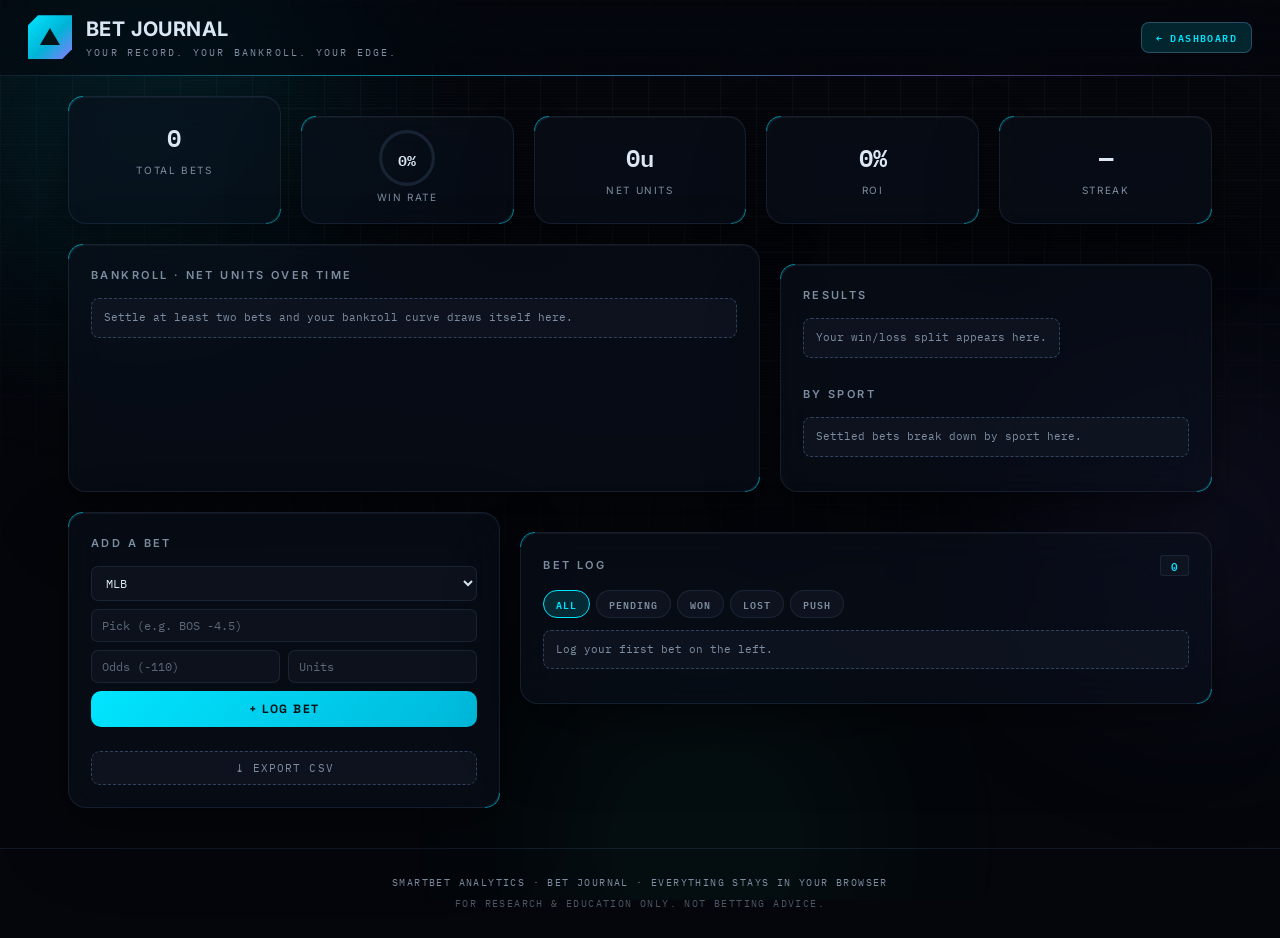
==== tracker.html @ bb128e80 "Bet Journal page: bankroll curve, results donut, per-sport bars, filters, CSV export" ====
<!DOCTYPE html>
<html lang="en">
<head>
  <meta charset="UTF-8" />
  <meta name="viewport" content="width=device-width, initial-scale=1.0" />
  <title>Bet Journal · SmartBet Analytics</title>
  <link rel="preconnect" href="https://fonts.googleapis.com" />
  <link rel="preconnect" href="https://fonts.gstatic.com" crossorigin />
  <link href="https://fonts.googleapis.com/css2?family=Space+Grotesk:wght@400;500;600;700&family=IBM+Plex+Mono:wght@500;600&family=Inter:wght@400;500;600;700&display=swap" rel="stylesheet" />
  <link rel="stylesheet" href="css/style.css?v=35" />
</head>
<body>
  <!-- ===== Ambient background FX ===== -->
  <div class="bg-fx" aria-hidden="true">
    <div class="orb orb-1"></div>
    <div class="orb orb-2"></div>
    <div class="orb orb-3"></div>
    <div class="grid-overlay"></div>
  </div>

  <!-- ===== Header ===== -->
  <header class="app-header">
    <div class="brand">
      <span class="brand-mark">▲</span>
      <div>
        <h1>Bet Journal</h1>
        <p class="tagline">Your record. Your bankroll. Your edge.</p>
      </div>
    </div>
    <a href="index.html" class="nav-link">← Dashboard</a>
  </header>

  <main class="tracker-layout">
    <!-- ===== Hero stats ===== -->
    <section class="hero-grid" id="heroGrid">
      <div class="panel stat-big"><span class="sb-val" id="hBets">0</span><span class="sb-label">Total Bets</span></div>
      <div class="panel stat-big stat-ring-big">
        <svg class="ring-big" viewBox="0 0 80 80" aria-hidden="true">
          <circle class="ring-bg" cx="40" cy="40" r="34"></circle>
          <circle class="ring-fg" id="heroRing" cx="40" cy="40" r="34"></circle>
        </svg>
        <span class="sb-val" id="hWin">0%</span><span class="sb-label">Win Rate</span>
      </div>
      <div class="panel stat-big"><span class="sb-val" id="hNet">0u</span><span class="sb-label">Net Units</span></div>
      <div class="panel stat-big"><span class="sb-val" id="hRoi">0%</span><span class="sb-label">ROI</span></div>
      <div class="panel stat-big"><span class="sb-val" id="hStreak">—</span><span class="sb-label">Streak</span></div>
    </section>

    <!-- ===== Charts row ===== -->
    <section class="charts-grid">
      <div class="panel">
        <div class="panel-head"><h2>Bankroll · Net Units Over Time</h2></div>
        <div id="bankrollChart"></div>
      </div>
      <div class="panel">
        <div class="panel-head"><h2>Results</h2></div>
        <div id="donutChart" class="donut-wrap"></div>
        <div class="panel-head" style="margin-top:16px"><h2>By Sport</h2></div>
        <div id="sportBars"></div>
      </div>
    </section>

    <!-- ===== Add + log ===== -->
    <section class="log-grid">
      <div class="panel">
        <div class="panel-head"><h2>Add a Bet</h2></div>
        <form id="betForm" class="bet-form" autocomplete="off">
          <select id="betSport" class="bet-select">
            <option>NBA</option><option>NFL</option><option selected>MLB</option>
            <option>NHL</option><option>EPL</option><option>Other</option>
          </select>
          <input id="betPick" type="text" placeholder="Pick (e.g. BOS -4.5)" required maxlength="40" />
          <div class="bet-form-row">
            <input id="betOdds" type="number" placeholder="Odds (-110)" required step="1" />
            <input id="betUnits" type="number" placeholder="Units" required min="0.1" step="0.1" />
          </div>
          <button type="submit" class="btn-add">+ Log Bet</button>
        </form>
        <button id="csvBtn" class="csv-btn" title="Download your bets as a spreadsheet">⤓ Export CSV</button>
      </div>

      <div class="panel">
        <div class="panel-head">
          <h2>Bet Log</h2>
          <span class="pill" id="logCount">0</span>
        </div>
        <div class="filters" id="statusFilters">
          <button class="chip on" data-status="all">All</button>
          <button class="chip" data-status="pending">Pending</button>
          <button class="chip" data-status="win">Won</button>
          <button class="chip" data-status="loss">Lost</button>
          <button class="chip" data-status="push">Push</button>
        </div>
        <div class="bets-list bets-list-full" id="betsList"></div>
      </div>
    </section>
  </main>

  <!-- Toast notifications -->
  <div class="toasts" id="toasts" aria-live="polite"></div>

  <footer class="app-footer">
    <p>SmartBet Analytics · Bet Journal · Everything stays in your browser</p>
    <p class="disclaimer">For research &amp; education only. Not betting advice.</p>
  </footer>

  <script src="js/tracker.js?v=35"></script>
  <script src="js/mybets.js?v=35"></script>
</body>
</html>
---- css/style.css ----
/* ============================================================
   SmartBet Analytics — v4 "HUD" design language
   Sci-fi telemetry aesthetic: deep-space palette, cyan accent,
   mono numerals, hairline borders, chamfered controls.
   ============================================================ */

:root {
  /* palette */
  --bg: #04060b;
  --bg-panel: rgba(12, 17, 27, 0.58);
  --bg-elevated: rgba(18, 25, 38, 0.62);
  --bg-solid: #0c111b;
  --border: rgba(120, 160, 220, 0.13);
  --border-bright: rgba(120, 170, 230, 0.32);
  --text: #dbe7f4;
  --text-dim: #7d8da1;
  --accent: #00e5ff;                       /* cyan core */
  --accent-soft: rgba(0, 229, 255, 0.14);
  --accent-glow: rgba(0, 229, 255, 0.30);
  --violet: #8b7bff;
  --green: #2ee6a8;
  --warn: #ffc857;
  --danger: #ff5d5d;

  /* type */
  --font-ui: "Space Grotesk", -apple-system, "Segoe UI", Roboto, sans-serif;
  --font-body: "Inter", -apple-system, "Segoe UI", Roboto, sans-serif;
  --font-mono: "IBM Plex Mono", "Cascadia Mono", Consolas, monospace;

  /* shape */
  --radius: 18px;
  --gap: 20px;
  --glass-blur: blur(20px) saturate(150%);
  --chamfer: polygon(10px 0, 100% 0, 100% calc(100% - 10px),
                     calc(100% - 10px) 100%, 0 100%, 0 10px);
}

* { box-sizing: border-box; margin: 0; padding: 0; }

/* The hidden attribute must always win, even over display rules below */
[hidden] { display: none !important; }

body {
  font-family: var(--font-body);
  background: var(--bg);
  color: var(--text);
  line-height: 1.55;
  min-height: 100vh;
  overflow-x: hidden;
  -webkit-font-smoothing: antialiased;
}

/* micro-label utility look, reused via selectors below */
/* ===== Ambient background FX ===== */
.bg-fx { position: fixed; inset: 0; z-index: -1; overflow: hidden; }
.orb {
  position: absolute;
  border-radius: 50%;
  filter: blur(100px);
  opacity: .38;
  animation: drift 30s ease-in-out infinite alternate;
}
.orb-1 {
  width: 560px; height: 560px; top: -180px; left: -140px;
  background: radial-gradient(circle, rgba(0,229,255,.42), transparent 70%);
}
.orb-2 {
  width: 480px; height: 480px; top: 32%; right: -160px;
  background: radial-gradient(circle, rgba(139,123,255,.34), transparent 70%);
  animation-delay: -10s;
}
.orb-3 {
  width: 440px; height: 440px; bottom: -160px; left: 38%;
  background: radial-gradient(circle, rgba(46,230,168,.25), transparent 70%);
  animation-delay: -20s;
}
@keyframes drift {
  0%   { transform: translate(0, 0) scale(1); }
  50%  { transform: translate(70px, -50px) scale(1.1); }
  100% { transform: translate(-60px, 60px) scale(.94); }
}
.grid-overlay {
  position: absolute; inset: 0;
  background-image:
    linear-gradient(rgba(120,160,220,.05) 1px, transparent 1px),
    linear-gradient(90deg, rgba(120,160,220,.05) 1px, transparent 1px),
    repeating-linear-gradient(0deg, rgba(255,255,255,.014) 0 1px, transparent 1px 3px);
  background-size: 36px 36px, 36px 36px, 100% 3px;
  mask-image: radial-gradient(ellipse 95% 75% at 50% 0%, black 35%, transparent 100%);
}

/* ===== Header ===== */
.app-header {
  display: flex;
  align-items: center;
  justify-content: space-between;
  padding: 14px 28px;
  border-bottom: 1px solid var(--border);
  background: rgba(4, 6, 11, 0.55);
  backdrop-filter: var(--glass-blur);
  -webkit-backdrop-filter: var(--glass-blur);
  position: sticky; top: 0; z-index: 50;
}
.app-header::after {           /* hairline energy strip under header */
  content: "";
  position: absolute; left: 0; right: 0; bottom: -1px; height: 1px;
  background: linear-gradient(90deg, transparent, var(--accent) 30%, var(--violet) 70%, transparent);
  opacity: .5;
}
.brand { display: flex; align-items: center; gap: 14px; }
.brand-mark {
  font-size: 22px;
  color: #021418;
  background: linear-gradient(135deg, var(--accent), #00b3d6 55%, var(--violet));
  width: 44px; height: 44px;
  display: grid; place-items: center;
  clip-path: var(--chamfer);
  box-shadow: 0 0 24px var(--accent-glow);
  animation: markPulse 5s ease-in-out infinite;
}
@keyframes markPulse {
  0%, 100% { box-shadow: 0 0 16px var(--accent-glow); }
  50%      { box-shadow: 0 0 34px var(--accent-glow); }
}
.app-header h1 {
  font-size: 20px; font-weight: 700; letter-spacing: .02em;
  background: linear-gradient(90deg, var(--text) 30%, var(--accent) 65%, var(--violet));
  background-size: 200% 100%;
  -webkit-background-clip: text; background-clip: text;
  -webkit-text-fill-color: transparent; color: transparent;
  animation: sheen 8s linear infinite;
  text-transform: uppercase;
}
@keyframes sheen {
  0% { background-position: 200% 0; }
  100% { background-position: -200% 0; }
}
.tagline {
  font-family: var(--font-mono);
  font-size: 10px; color: var(--text-dim);
  text-transform: uppercase; letter-spacing: .22em;
}
.header-note {
  font-family: var(--font-mono);
  font-size: 10px; font-weight: 600;
  text-transform: uppercase; letter-spacing: .14em;
  color: var(--accent);
  border: 1px solid var(--border-bright);
  padding: 6px 14px;
  background: var(--accent-soft);
  clip-path: var(--chamfer);
  display: inline-flex; align-items: center; gap: 8px;
}
.header-note::before {
  content: "";
  width: 6px; height: 6px; border-radius: 50%;
  background: var(--accent);
  box-shadow: 0 0 8px var(--accent);
  animation: livePulse 2s ease-in-out infinite;
}

/* ===== Sport nav ===== */
.sport-nav {
  display: flex;
  gap: 10px;
  padding: 14px 28px;
  overflow-x: auto;
  border-bottom: 1px solid var(--border);
  position: sticky;
  top: 73px;               /* floats just under the sticky header */
  z-index: 45;
  background: rgba(4, 6, 11, 0.55);
  backdrop-filter: var(--glass-blur);
  -webkit-backdrop-filter: var(--glass-blur);
}
.sport-btn {
  font-family: var(--font-ui);
  background: var(--bg-panel);
  color: var(--text-dim);
  border: 1px solid var(--border);
  padding: 8px 22px;
  clip-path: var(--chamfer);
  font-size: 13px;
  font-weight: 600;
  letter-spacing: .12em;
  text-transform: uppercase;
  cursor: pointer;
  white-space: nowrap;
  backdrop-filter: var(--glass-blur);
  transition: color .2s, background .2s, transform .15s;
}
.sport-btn:hover { color: var(--text); transform: translateY(-1px); }
.sport-btn.active {
  background: linear-gradient(135deg, var(--accent), #00b3d6);
  color: #021418;
  border-color: transparent;
  text-shadow: none;
  transform: translateY(-1px);
}

/* ===== Layout grid ===== */
.layout {
  display: grid;
  grid-template-columns: 320px 1fr 300px;
  gap: var(--gap);
  padding: var(--gap) 28px;
  align-items: start;
}
.panel {
  position: relative;
  background: var(--bg-panel);
  border: 1px solid var(--border);
  border-radius: var(--radius);
  padding: 22px;
  backdrop-filter: var(--glass-blur);
  -webkit-backdrop-filter: var(--glass-blur);
  box-shadow:
    0 1px 0 rgba(255,255,255,.04) inset,
    0 10px 30px rgba(0,0,0,.30),
    0 30px 80px rgba(0,0,0,.22);
  transition: box-shadow .3s ease, border-color .3s ease;
}
.panel:hover {
  border-color: var(--border-bright);
  box-shadow:
    0 1px 0 rgba(255,255,255,.05) inset,
    0 14px 40px rgba(0,0,0,.36),
    0 40px 100px rgba(0,0,0,.26);
}
/* corner brackets */
.panel::before, .panel::after {
  content: "";
  position: absolute;
  width: 14px; height: 14px;
  pointer-events: none;
  opacity: .55;
}
.panel::before {
  top: -1px; left: -1px;
  border-top: 1px solid var(--accent);
  border-left: 1px solid var(--accent);
  border-top-left-radius: var(--radius);
}
.panel::after {
  bottom: -1px; right: -1px;
  border-bottom: 1px solid var(--accent);
  border-right: 1px solid var(--accent);
  border-bottom-right-radius: var(--radius);
}
.panel + .panel { margin-top: var(--gap); }
.panel-head {
  display: flex; align-items: center; justify-content: space-between;
  margin-bottom: 14px;
}
.panel-head h2 {
  font-size: 11px; font-weight: 600;
  text-transform: uppercase; letter-spacing: .22em;
  color: var(--text-dim);
}
.pill {
  font-family: var(--font-mono);
  font-size: 11px; font-weight: 600;
  background: var(--bg-elevated);
  border: 1px solid var(--border);
  padding: 1px 10px; border-radius: 3px;
  color: var(--accent);
}

/* ===== Date bar ===== */
.date-bar {
  display: grid;
  grid-template-columns: auto 1fr auto;
  gap: 8px;
  margin-bottom: 12px;
}
.date-arrow {
  font-family: var(--font-mono);
  background: var(--bg-elevated);
  border: 1px solid var(--border);
  border-radius: 7px;
  color: var(--text-dim);
  font-size: 16px;
  width: 34px;
  cursor: pointer;
  transition: color .15s, border-color .15s, transform .12s;
}
.date-arrow:hover { color: var(--accent); border-color: var(--border-bright); transform: translateY(-1px); }
.date-input {
  width: 100%;
  background: var(--bg-solid);
  border: 1px solid var(--border);
  border-radius: 7px;
  color: var(--text);
  font-family: var(--font-mono);
  font-size: 12px;
  letter-spacing: .06em;
  padding: 7px 10px;
  outline: none;
  text-align: center;
  color-scheme: dark;
  transition: border-color .2s;
}
.date-input:focus { border-color: var(--accent); }

/* ===== Games list ===== */
.games-list {
  display: flex; flex-direction: column; gap: 10px;
  max-height: 66vh;
  overflow-y: auto;
  padding-right: 4px;
}
.game-card {
  position: relative;
  overflow: hidden;
  flex-shrink: 0; /* never let the scrolling flex column squash cards */
  background: var(--bg-elevated);
  /* two-tone wash: away color sweeps from the left, home from the right */
  background-image:
    linear-gradient(115deg, var(--away-t, transparent), transparent 48%),
    linear-gradient(295deg, var(--home-t, transparent), transparent 48%);
  border: 1px solid var(--border);
  border-radius: 8px;
  padding: 12px 14px;
  cursor: pointer;
  transition: border-color .2s, transform .18s, box-shadow .25s;
}
.game-card::before {           /* cursor spotlight (JS sets --mx/--my) */
  content: "";
  position: absolute; inset: 0;
  border-radius: inherit;
  background: radial-gradient(200px circle at var(--mx, 50%) var(--my, 50%),
              rgba(0, 229, 255, 0.10), transparent 65%);
  opacity: 0;
  transition: opacity .25s;
  pointer-events: none;
}
.game-card:hover::before { opacity: 1; }
.game-card::after {            /* shine sweep */
  content: "";
  position: absolute; top: 0; bottom: 0; left: -80%;
  width: 60%;
  background: linear-gradient(105deg, transparent, rgba(255,255,255,.05), transparent);
  transform: skewX(-20deg);
  transition: left .5s ease;
  pointer-events: none;
}
.game-card:hover { border-color: var(--border-bright); transform: translateY(-2px); }
.game-card:hover::after { left: 120%; }
.game-card.active {
  border-color: var(--accent);
  box-shadow: 0 0 0 1px var(--accent) inset, 0 0 22px rgba(0,229,255,.14);
}
.game-card .gc-time {
  font-family: var(--font-mono);
  font-size: 10px; letter-spacing: .08em;
  color: var(--text-dim); margin-bottom: 7px;
  text-transform: uppercase;
}
.game-card .gc-row { display: flex; justify-content: space-between; font-size: 14px; }
.game-card .gc-row + .gc-row { margin-top: 4px; }
.game-card .gc-team { font-weight: 600; }
.game-card .gc-score {
  font-family: var(--font-mono);
  color: var(--accent); font-variant-numeric: tabular-nums;
}
.game-card.live .gc-time {
  color: var(--danger); font-weight: 600;
  display: inline-flex; align-items: center; gap: 6px;
}
.game-card.live .gc-time::before {
  content: "";
  width: 6px; height: 6px; border-radius: 50%;
  background: var(--danger);
  box-shadow: 0 0 8px var(--danger);
  animation: livePulse 1.4s ease-in-out infinite;
}
@keyframes livePulse {
  0%, 100% { opacity: 1; transform: scale(1); }
  50%      { opacity: .35; transform: scale(.72); }
}

/* Staggered entrance */
.anim-in {
  animation: fadeUp .5s cubic-bezier(.2,.7,.3,1) both;
  animation-delay: calc(var(--i, 0) * 90ms);
}
@keyframes fadeUp {
  from { opacity: 0; transform: translateY(14px); }
  to   { opacity: 1; transform: translateY(0); }
}

/* ===== Detail panel ===== */
.detail-panel { min-height: 300px; }
.empty-state {
  display: grid; place-items: center;
  min-height: 260px;
  color: var(--text-dim);
  text-align: center;
  font-family: var(--font-mono);
  font-size: 12px; letter-spacing: .08em;
}
.anim-pop { animation: popIn .38s cubic-bezier(.2,.7,.3,1.15) both; }
@keyframes popIn {
  from { opacity: 0; transform: translateY(10px) scale(.985); }
  to   { opacity: 1; transform: translateY(0) scale(1); }
}
.matchup-head {
  display: grid;
  grid-template-columns: 1fr auto 1fr;
  align-items: center;
  gap: 12px;
  padding: 16px 14px 18px;
  border: 1px solid var(--border);
  border-radius: 10px;
  margin-bottom: 18px;
  /* team-color banner: away tint on the left, home tint on the right */
  background-image: linear-gradient(100deg,
    var(--away-t, transparent) 0%,
    transparent 42%, transparent 58%,
    var(--home-t, transparent) 100%);
}
.team-block { text-align: center; }
.team-block .tb-abbr {
  font-size: 32px; font-weight: 700; letter-spacing: .04em;
  /* gradient built from the team's two colors (JS sets --t1/--t2) */
  background: linear-gradient(160deg, var(--t2, var(--text)), var(--t1, rgba(125,141,161,.75)));
  -webkit-background-clip: text; background-clip: text;
  -webkit-text-fill-color: transparent; color: transparent;
  filter: drop-shadow(0 0 14px var(--t1, transparent));
}
.team-block .tb-name { font-size: 13px; color: var(--tfont, var(--text-dim)); }
.team-block .tb-rec {
  font-family: var(--font-mono);
  font-size: 11px; color: var(--accent); margin-top: 4px;
}
.vs { text-align: center; }
.vs-at {
  font-family: var(--font-mono);
  font-size: 15px; color: var(--text-dim); display: block;
}
.fav-btn {
  background: none; border: none; cursor: pointer;
  font-size: 22px; color: var(--warn); margin-top: 6px;
  transition: transform .15s;
}
.fav-btn:hover { transform: scale(1.2); }
.fav-btn.on { filter: drop-shadow(0 0 8px rgba(255,200,87,.6)); }
.fav-btn.pop { animation: starPop .45s cubic-bezier(.2,.8,.3,1.4); }
@keyframes starPop {
  0% { transform: scale(1); }
  40% { transform: scale(1.6) rotate(-12deg); }
  100% { transform: scale(1); }
}

.detail-section { margin-top: 22px; }
.detail-section h3 {
  display: flex; align-items: center; gap: 12px;
  font-size: 11px; font-weight: 600;
  text-transform: uppercase; letter-spacing: .22em;
  color: var(--text-dim); margin-bottom: 12px;
}
.detail-section h3::after {
  content: "";
  flex: 1; height: 1px;
  background: linear-gradient(90deg, var(--border-bright), transparent);
}
.tag {
  font-family: var(--font-mono);
  font-size: 9px; letter-spacing: .12em;
  background: var(--accent-soft); border: 1px solid var(--border-bright);
  color: var(--accent); padding: 1px 8px; border-radius: 3px;
}

/* Odds grid */
.odds-grid { display: grid; grid-template-columns: repeat(3, 1fr); gap: 10px; }
.odds-cell {
  position: relative; overflow: hidden;
  background: var(--bg-elevated); border: 1px solid var(--border);
  border-radius: 8px; padding: 14px 12px; text-align: center;
  transition: border-color .2s, transform .18s;
}
.odds-cell::before {           /* cursor spotlight */
  content: "";
  position: absolute; inset: 0;
  border-radius: inherit;
  background: radial-gradient(200px circle at var(--mx, 50%) var(--my, 50%),
              rgba(0, 229, 255, 0.10), transparent 65%);
  opacity: 0;
  transition: opacity .25s;
  pointer-events: none;
}
.odds-cell:hover::before { opacity: 1; }
.odds-cell:hover { border-color: var(--border-bright); transform: translateY(-2px); }
.odds-cell .oc-label {
  font-size: 10px; color: var(--text-dim);
  text-transform: uppercase; letter-spacing: .18em;
}
.odds-cell .oc-val {
  font-family: var(--font-mono);
  font-size: 16px; font-weight: 600; font-variant-numeric: tabular-nums;
  margin-top: 6px;
  color: var(--accent);
  text-shadow: 0 0 14px rgba(0,229,255,.35);
}
.odds-cell .oc-sub { font-size: 12px; color: var(--text-dim); }

/* Team info grid */
.teaminfo-grid { display: grid; grid-template-columns: 1fr 1fr; gap: 10px; }
.ti-cell {
  background: var(--bg-elevated); border: 1px solid var(--border);
  border-radius: 8px; padding: 10px 12px;
  transition: border-color .2s;
}
.ti-cell:hover { border-color: var(--border-bright); }
.ti-cell .ti-label {
  font-size: 10px; color: var(--text-dim);
  text-transform: uppercase; letter-spacing: .16em;
}
.ti-cell .ti-vals {
  display: flex; justify-content: space-between; margin-top: 5px;
  font-family: var(--font-mono); font-size: 12px;
}

/* Injuries */
.injury-list { list-style: none; display: flex; flex-direction: column; gap: 6px; }
.injury-list li {
  display: flex; align-items: center; gap: 10px;
  background: var(--bg-elevated); border: 1px solid var(--border);
  border-radius: 8px; padding: 8px 12px; font-size: 13px;
  transition: border-color .2s;
}
.injury-list li:hover { border-color: var(--border-bright); }
.inj-status {
  font-family: var(--font-mono);
  font-size: 9px; font-weight: 600; letter-spacing: .1em;
  text-transform: uppercase;
  padding: 2px 8px; border-radius: 3px;
}
.inj-out { background: rgba(255,93,93,.13); color: var(--danger); }
.inj-qb { background: rgba(255,200,87,.13); color: var(--warn); }
.inj-player { font-weight: 600; }
.inj-team {
  font-family: var(--font-mono);
  color: var(--text-dim); margin-left: auto; font-size: 11px;
}

/* Trends */
.trends-grid { display: grid; grid-template-columns: 1fr 1fr; gap: 10px; }
.trend-cell {
  position: relative; overflow: hidden;
  background: var(--bg-elevated); border: 1px solid var(--border);
  border-radius: 8px; padding: 10px 12px; font-size: 13px;
  transition: border-color .2s, transform .18s;
}
.trend-cell::before {          /* cursor spotlight */
  content: "";
  position: absolute; inset: 0;
  border-radius: inherit;
  background: radial-gradient(200px circle at var(--mx, 50%) var(--my, 50%),
              rgba(139, 123, 255, 0.12), transparent 65%);
  opacity: 0;
  transition: opacity .25s;
  pointer-events: none;
}
.trend-cell:hover::before { opacity: 1; }
.trend-cell:hover { border-color: var(--violet); transform: translateY(-2px); }
.trend-cell .tc-label {
  color: var(--text-dim); font-size: 10px;
  text-transform: uppercase; letter-spacing: .16em;
}
.trend-cell .tc-val { font-weight: 600; margin-top: 4px; font-size: 13px; }

/* AI box — animated gradient border */
.ai-box {
  position: relative;
  background: var(--bg-solid);
  border-radius: 8px;
  padding: 14px 16px;
  font-size: 14px;
  color: var(--text);
}
.ai-box::before {
  content: "";
  position: absolute; inset: -1px;
  z-index: -1;
  border-radius: 9px;
  background: linear-gradient(120deg, var(--accent), var(--violet), var(--green), var(--accent));
  background-size: 300% 300%;
  animation: borderFlow 7s linear infinite;
  opacity: .5;
}
@keyframes borderFlow {
  0% { background-position: 0% 50%; }
  100% { background-position: 300% 50%; }
}
.ai-word {
  opacity: 0;
  display: inline-block;
  animation: wordIn .45s ease both;
  animation-delay: calc(var(--w, 0) * 30ms);
}
@keyframes wordIn {
  from { opacity: 0; transform: translateY(5px); filter: blur(4px); }
  to   { opacity: 1; transform: none; filter: none; }
}

/* ===== Side column ===== */
.placeholder-note {
  font-family: var(--font-mono);
  font-size: 11px; line-height: 1.6; color: var(--text-dim);
  background: var(--bg-elevated); border: 1px dashed var(--border-bright);
  border-radius: 8px; padding: 10px 12px; margin-bottom: 12px;
}
.stat-row { display: grid; grid-template-columns: repeat(3,1fr); gap: 8px; }
.stat {
  text-align: center; background: var(--bg-elevated); border: 1px solid var(--border);
  border-radius: 8px; padding: 12px 4px;
  transition: border-color .2s, transform .18s;
}
.stat:hover { border-color: var(--accent); transform: translateY(-2px); }
.stat-val {
  display: block; font-size: 17px; font-weight: 600;
  font-family: var(--font-mono); color: var(--accent);
}
.stat-label {
  font-size: 9px; color: var(--text-dim);
  text-transform: uppercase; letter-spacing: .16em;
}
.favorites-list { display: flex; flex-direction: column; gap: 8px; }
.fav-item {
  display: flex; align-items: center; justify-content: space-between;
  background: var(--bg-elevated); border: 1px solid var(--border);
  border-radius: 8px; padding: 8px 12px; font-size: 13px;
  animation: fadeUp .35s ease both;
}
.fav-item button {
  background: none; border: none; color: var(--text-dim);
  cursor: pointer; font-size: 16px;
  transition: color .15s, transform .15s;
}
.fav-item button:hover { color: var(--danger); transform: scale(1.2); }

/* ===== AI assistant form ===== */
.ai-form {
  display: grid;
  grid-template-columns: 1fr auto;
  gap: 8px;
  margin-top: 10px;
}
.ai-form input {
  width: 100%;
  background: var(--bg-solid);
  border: 1px solid var(--border);
  border-radius: 7px;
  color: var(--text);
  font-family: var(--font-ui);
  font-size: 13px;
  padding: 9px 12px;
  outline: none;
  transition: border-color .2s;
}
.ai-form input:focus { border-color: var(--blue, var(--accent)); }
.ai-form input::placeholder { color: var(--text-dim); opacity: .7; }

/* ===== Bet tracker ===== */
.bet-form { display: flex; flex-direction: column; gap: 8px; margin-bottom: 12px; }
.bet-form input {
  width: 100%;
  background: var(--bg-solid);
  border: 1px solid var(--border);
  border-radius: 7px;
  color: var(--text);
  font-family: var(--font-mono);
  font-size: 12px;
  padding: 8px 10px;
  outline: none;
  transition: border-color .2s;
}
.bet-form input:focus { border-color: var(--accent); }
.bet-form input::placeholder { color: var(--text-dim); opacity: .7; }
.bet-form-row { display: grid; grid-template-columns: 1fr 1fr; gap: 8px; }
.btn-add {
  position: relative;
  overflow: hidden;
  font-family: var(--font-ui);
  background: linear-gradient(135deg, var(--accent), #00b3d6, var(--violet));
  background-size: 220% 220%;
  color: #021418;
  border: none;
  border-radius: 10px;
  padding: 10px 16px;
  font-size: 12px;
  font-weight: 700;
  letter-spacing: .12em;
  text-transform: uppercase;
  cursor: pointer;
  transition: filter .15s, transform .15s, box-shadow .2s, background-position .5s;
}
.btn-add:hover {
  filter: brightness(1.1);
  transform: translateY(-1px) scale(1.02);
  background-position: 100% 100%;
  box-shadow: 0 6px 20px var(--accent-glow);
}
.btn-add:active { transform: translateY(0) scale(.97); }

.bets-list {
  display: flex; flex-direction: column; gap: 8px;
  margin-top: 12px;
  max-height: 320px; overflow-y: auto;
}
.bet-item {
  background: var(--bg-elevated);
  border: 1px solid var(--border);
  border-left: 3px solid var(--border-bright);
  border-radius: 8px;
  padding: 8px 10px;
  animation: fadeUp .3s ease both;
}
.bet-item.win  { border-left-color: var(--green); }
.bet-item.loss { border-left-color: var(--danger); }
.bet-item.push { border-left-color: var(--warn); }
.bi-top { display: flex; justify-content: space-between; align-items: center; gap: 8px; }
.bi-pick { font-weight: 600; font-size: 13px; }
.bi-net {
  font-family: var(--font-mono); font-size: 12px; font-weight: 600;
}
.bet-item.win .bi-net { color: var(--green); }
.bet-item.loss .bi-net { color: var(--danger); }
.bi-bottom {
  display: flex; justify-content: space-between; align-items: center;
  margin-top: 5px; gap: 8px;
}
.bi-meta {
  font-family: var(--font-mono); font-size: 10px;
  color: var(--text-dim); letter-spacing: .06em; text-transform: uppercase;
}
.bi-actions { display: flex; gap: 4px; }
.bi-btn {
  font-family: var(--font-mono);
  background: var(--bg-solid);
  border: 1px solid var(--border);
  border-radius: 5px;
  color: var(--text-dim);
  font-size: 10px; font-weight: 700;
  width: 22px; height: 20px;
  cursor: pointer;
  transition: color .15s, border-color .15s;
}
.bi-btn.win.on  { color: var(--green);  border-color: var(--green); }
.bi-btn.loss.on { color: var(--danger); border-color: var(--danger); }
.bi-btn.push.on { color: var(--warn);   border-color: var(--warn); }
.bi-btn:hover { color: var(--text); border-color: var(--border-bright); }
.bi-del:hover { color: var(--danger); border-color: var(--danger); }

/* ===== Footer ===== */
.app-footer {
  text-align: center; padding: 26px; margin-top: 20px;
  border-top: 1px solid var(--border); color: var(--text-dim);
  font-family: var(--font-mono); font-size: 10px;
  text-transform: uppercase; letter-spacing: .14em;
}
.disclaimer { margin-top: 6px; opacity: .6; }

/* ===== One-click bet slip ===== */
.oc-pair { display: flex; flex-direction: column; gap: 4px; margin-top: 6px; }
.oc-bet {
  position: relative;
  overflow: hidden;
  width: 100%;
  font-family: var(--font-mono);
  background: var(--bg-solid);
  border: 1px solid var(--border);
  border-radius: 8px;
  color: var(--accent);
  font-size: 12px;
  font-weight: 600;
  font-variant-numeric: tabular-nums;
  padding: 5px 8px;
  margin-top: 6px;
  cursor: pointer;
  transition: border-color .15s, box-shadow .2s, transform .12s;
}
.oc-pair .oc-bet { margin-top: 0; }
.oc-bet:hover {
  border-color: var(--accent);
  box-shadow: 0 0 12px var(--accent-glow);
  transform: translateY(-1px);
}
.oc-bet:active { transform: translateY(0) scale(.97); }

.bet-form.flash { border-radius: 12px; animation: slipFlash 1.1s ease; }
@keyframes slipFlash {
  0%, 55% { box-shadow: 0 0 0 2px var(--accent), 0 0 26px var(--accent-glow); }
  100%    { box-shadow: none; }
}

/* ===== Premium polish: ripple, skeletons, toasts, charts ===== */

/* Ripple — JS drops a .ripple span at the click point */
.sport-btn, .date-arrow, .bi-btn { position: relative; overflow: hidden; }
.ripple {
  position: absolute;
  border-radius: 50%;
  background: rgba(255, 255, 255, .35);
  transform: scale(0);
  animation: rippleGo .55s ease-out forwards;
  pointer-events: none;
}
@keyframes rippleGo {
  to { transform: scale(3); opacity: 0; }
}

/* Skeleton loading cards */
.skel-card {
  height: 92px;
  border-radius: 12px;
  border: 1px solid var(--border);
  background: linear-gradient(100deg,
    var(--bg-elevated) 40%, rgba(120,160,220,.10) 50%, var(--bg-elevated) 60%);
  background-size: 200% 100%;
  animation: shimmer 1.3s linear infinite;
  flex-shrink: 0;
}
@keyframes shimmer {
  0% { background-position: 120% 0; }
  100% { background-position: -80% 0; }
}

/* Toasts */
.toasts {
  position: fixed;
  bottom: 22px; right: 22px;
  display: flex; flex-direction: column; gap: 8px;
  z-index: 100;
}
.toast {
  background: var(--bg-panel);
  backdrop-filter: var(--glass-blur);
  -webkit-backdrop-filter: var(--glass-blur);
  border: 1px solid var(--border-bright);
  border-left: 3px solid var(--accent);
  border-radius: 12px;
  padding: 10px 16px;
  font-size: 13px;
  color: var(--text);
  box-shadow: 0 10px 30px rgba(0,0,0,.4);
  animation: toastIn .3s cubic-bezier(.2,.8,.3,1.1) both;
}
.toast.out { animation: toastOut .3s ease both; }
@keyframes toastIn  { from { opacity: 0; transform: translateY(12px) scale(.96); } }
@keyframes toastOut { to   { opacity: 0; transform: translateY(8px)  scale(.97); } }

/* Win-rate ring */
.stat-ring { position: relative; }
.ring {
  position: absolute;
  inset: 4px auto auto 50%;
  translate: -50% 0;
  width: 44px; height: 44px;
  transform: rotate(-90deg);
  opacity: .9;
}
.ring circle { fill: none; stroke-width: 3; }
.ring-bg { stroke: rgba(120,160,220,.15); }
.ring-fg {
  stroke: var(--accent);
  stroke-linecap: round;
  stroke-dasharray: 119.4;
  stroke-dashoffset: 119.4;
  transition: stroke-dashoffset .8s cubic-bezier(.2,.7,.3,1);
  filter: drop-shadow(0 0 4px var(--accent-glow));
}
.stat-ring { padding-top: 14px; padding-bottom: 12px; }
.stat-ring .stat-val { position: relative; z-index: 1; font-size: 13px; line-height: 26px; }

/* Form chart — margin bars per game, per team */
.form-chart {
  display: grid;
  grid-template-columns: 1fr 1fr;
  gap: 14px;
}
.fc-team {
  background: var(--bg-elevated);
  border: 1px solid var(--border);
  border-radius: 12px;
  padding: 12px 14px;
}
.fc-name {
  font-family: var(--font-mono);
  font-size: 10px; letter-spacing: .14em; text-transform: uppercase;
  margin-bottom: 8px;
}
.fc-bars {
  display: flex; align-items: flex-end; gap: 4px;
  height: 72px;
}
.fc-bar {
  flex: 1;
  min-width: 4px;
  border-radius: 3px;
  transform-origin: center;
  animation: barGrow .5s cubic-bezier(.2,.7,.3,1) both;
  animation-delay: calc(var(--b, 0) * 45ms);
}
@keyframes barGrow { from { transform: scaleY(0); } }
.fc-bar.win  { background: linear-gradient(180deg, var(--green), rgba(46,230,168,.35)); }
.fc-bar.loss { background: linear-gradient(180deg, var(--danger), rgba(255,93,93,.35)); }
.fc-axis {
  height: 1px; background: var(--border-bright); margin: 2px 0 6px;
}
.fc-sub {
  font-family: var(--font-mono);
  font-size: 10px; color: var(--text-dim);
}

/* Implied-probability split bar */
.prob-wrap { margin-top: 12px; }
.prob-labels {
  display: flex; justify-content: space-between; align-items: baseline;
  font-family: var(--font-mono); font-size: 11px; margin-bottom: 6px;
}
.prob-title {
  font-size: 9px; color: var(--text-dim);
  text-transform: uppercase; letter-spacing: .16em;
}
.prob-bar {
  display: flex;
  height: 10px;
  border-radius: 999px;
  overflow: hidden;
  border: 1px solid var(--border);
  background: var(--bg-elevated);
}
.prob-away, .prob-home {
  height: 100%;
  width: 0;
  transition: width .8s cubic-bezier(.2,.7,.3,1);
}

/* ===== Bet Journal page ===== */
.header-right { display: flex; align-items: center; gap: 10px; }
.nav-link {
  font-family: var(--font-mono);
  font-size: 10px; font-weight: 600;
  text-transform: uppercase; letter-spacing: .14em;
  color: var(--accent);
  text-decoration: none;
  border: 1px solid var(--border-bright);
  padding: 7px 14px;
  border-radius: 8px;
  background: var(--accent-soft);
  transition: box-shadow .2s, transform .15s;
}
.nav-link:hover { box-shadow: 0 0 14px var(--accent-glow); transform: translateY(-1px); }

.tracker-layout {
  display: flex; flex-direction: column; gap: var(--gap);
  padding: var(--gap) 28px;
  max-width: 1200px; margin: 0 auto;
}
.hero-grid {
  display: grid;
  grid-template-columns: repeat(5, 1fr);
  gap: var(--gap);
}
.stat-big {
  text-align: center;
  padding: 22px 10px 16px;
}
.sb-val {
  display: block;
  font-family: var(--font-mono);
  font-size: 24px; font-weight: 600;
  color: var(--text);
}
.sb-label {
  font-size: 10px; color: var(--text-dim);
  text-transform: uppercase; letter-spacing: .16em;
}
.stat-ring-big { position: relative; }
.ring-big {
  position: absolute;
  top: 10px; left: 50%; translate: -50% 0;
  width: 62px; height: 62px;
  transform: rotate(-90deg);
}
.ring-big circle { fill: none; stroke-width: 4; }
.ring-big .ring-fg { stroke-dasharray: 213.6; stroke-dashoffset: 213.6; }
.stat-ring-big .sb-val { position: relative; z-index: 1; font-size: 15px; line-height: 44px; }

.charts-grid {
  display: grid;
  grid-template-columns: 1.6fr 1fr;
  gap: var(--gap);
}
.log-grid {
  display: grid;
  grid-template-columns: 1fr 1.6fr;
  gap: var(--gap);
  align-items: start;
}

/* bankroll */
.bk-svg { width: 100%; height: auto; display: block; }
.bk-zero { stroke: rgba(120,160,220,.25); stroke-dasharray: 4 5; }
.bk-line {
  fill: none; stroke: var(--accent); stroke-width: 2.5;
  stroke-linecap: round; stroke-linejoin: round;
  filter: drop-shadow(0 0 6px var(--accent-glow));
}
.bk-dot { fill: var(--bg-solid); stroke-width: 2; }
.bk-dot.pos { stroke: var(--green); }
.bk-dot.neg { stroke: var(--danger); }
.bk-meta {
  display: flex; justify-content: space-between;
  font-family: var(--font-mono); font-size: 11px; color: var(--text-dim);
  margin-top: 6px;
}

/* donut */
.donut-wrap { display: flex; align-items: center; gap: 18px; }
.donut-svg { width: 130px; height: 130px; flex-shrink: 0; }
.donut-seg { fill: none; stroke-width: 11; }
.donut-num {
  fill: var(--text); font-family: var(--font-mono);
  font-size: 20px; font-weight: 600; text-anchor: middle;
}
.donut-sub {
  fill: var(--text-dim); font-family: var(--font-mono);
  font-size: 8px; letter-spacing: .16em; text-anchor: middle;
  text-transform: uppercase;
}
.donut-legend {
  display: flex; flex-direction: column; gap: 6px;
  font-family: var(--font-mono); font-size: 11px;
  text-transform: capitalize;
}
.donut-legend i {
  display: inline-block; width: 9px; height: 9px;
  border-radius: 3px; margin-right: 7px;
}

/* per-sport bars */
.sb-row {
  display: grid;
  grid-template-columns: 44px 1fr 44px;
  align-items: center; gap: 10px;
  margin-bottom: 8px;
}
.sb-name {
  font-family: var(--font-mono); font-size: 11px; color: var(--text-dim);
}
.sb-bar {
  display: flex; height: 12px;
  border-radius: 999px; overflow: hidden;
  background: var(--bg-solid);
  border: 1px solid var(--border);
}
.sb-win  { background: var(--green); height: 100%; transition: width .6s ease; }
.sb-loss { background: var(--danger); height: 100%; transition: width .6s ease; }
.sb-rec {
  font-family: var(--font-mono); font-size: 11px; text-align: right;
}

/* filters + full log */
.filters { display: flex; gap: 6px; flex-wrap: wrap; margin-bottom: 12px; }
.chip {
  font-family: var(--font-mono);
  font-size: 10px; font-weight: 600;
  letter-spacing: .1em; text-transform: uppercase;
  background: var(--bg-elevated);
  border: 1px solid var(--border);
  border-radius: 999px;
  color: var(--text-dim);
  padding: 4px 12px;
  cursor: pointer;
  transition: color .15s, border-color .15s;
}
.chip:hover { color: var(--text); border-color: var(--border-bright); }
.chip.on { color: var(--accent); border-color: var(--accent); background: var(--accent-soft); }
.bets-list-full { max-height: 520px; }

.bet-select {
  width: 100%;
  background: var(--bg-solid);
  border: 1px solid var(--border);
  border-radius: 7px;
  color: var(--text);
  font-family: var(--font-mono);
  font-size: 12px;
  padding: 8px 10px;
  outline: none;
}
.bet-select:focus { border-color: var(--accent); }
.csv-btn {
  width: 100%;
  margin-top: 12px;
  font-family: var(--font-mono);
  font-size: 11px; letter-spacing: .1em; text-transform: uppercase;
  background: var(--bg-elevated);
  border: 1px dashed var(--border-bright);
  border-radius: 9px;
  color: var(--text-dim);
  padding: 9px;
  cursor: pointer;
  transition: color .15s, border-color .15s;
}
.csv-btn:hover { color: var(--accent); border-color: var(--accent); }

@media (max-width: 900px) {
  .hero-grid { grid-template-columns: repeat(2, 1fr); }
  .charts-grid, .log-grid { grid-template-columns: 1fr; }
  .tracker-layout { padding: var(--gap) 14px; }
}

/* ===== Custom scrollbar ===== */
::-webkit-scrollbar { width: 9px; height: 9px; }
::-webkit-scrollbar-track { background: transparent; }
::-webkit-scrollbar-thumb {
  background: var(--border-bright);
  border-radius: 999px;
  border: 2px solid var(--bg);
}
::-webkit-scrollbar-thumb:hover { background: var(--text-dim); }

/* ===== Reduced motion ===== */
@media (prefers-reduced-motion: reduce) {
  *, *::before, *::after {
    animation-duration: .01ms !important;
    animation-iteration-count: 1 !important;
    transition-duration: .01ms !important;
  }
}

/* ===== Responsive ===== */
@media (max-width: 1080px) {
  .layout { grid-template-columns: 1fr; }
  .side-col { display: grid; grid-template-columns: 1fr 1fr; gap: var(--gap); }
  .side-col .panel + .panel { margin-top: 0; }
}
@media (max-width: 640px) {
  .app-header { flex-direction: column; gap: 10px; align-items: flex-start; }
  .layout { padding: var(--gap) 14px; }
  .side-col { grid-template-columns: 1fr; }
  .odds-grid { grid-template-columns: 1fr; }
  .teaminfo-grid, .trends-grid, .form-chart { grid-template-columns: 1fr; }
}
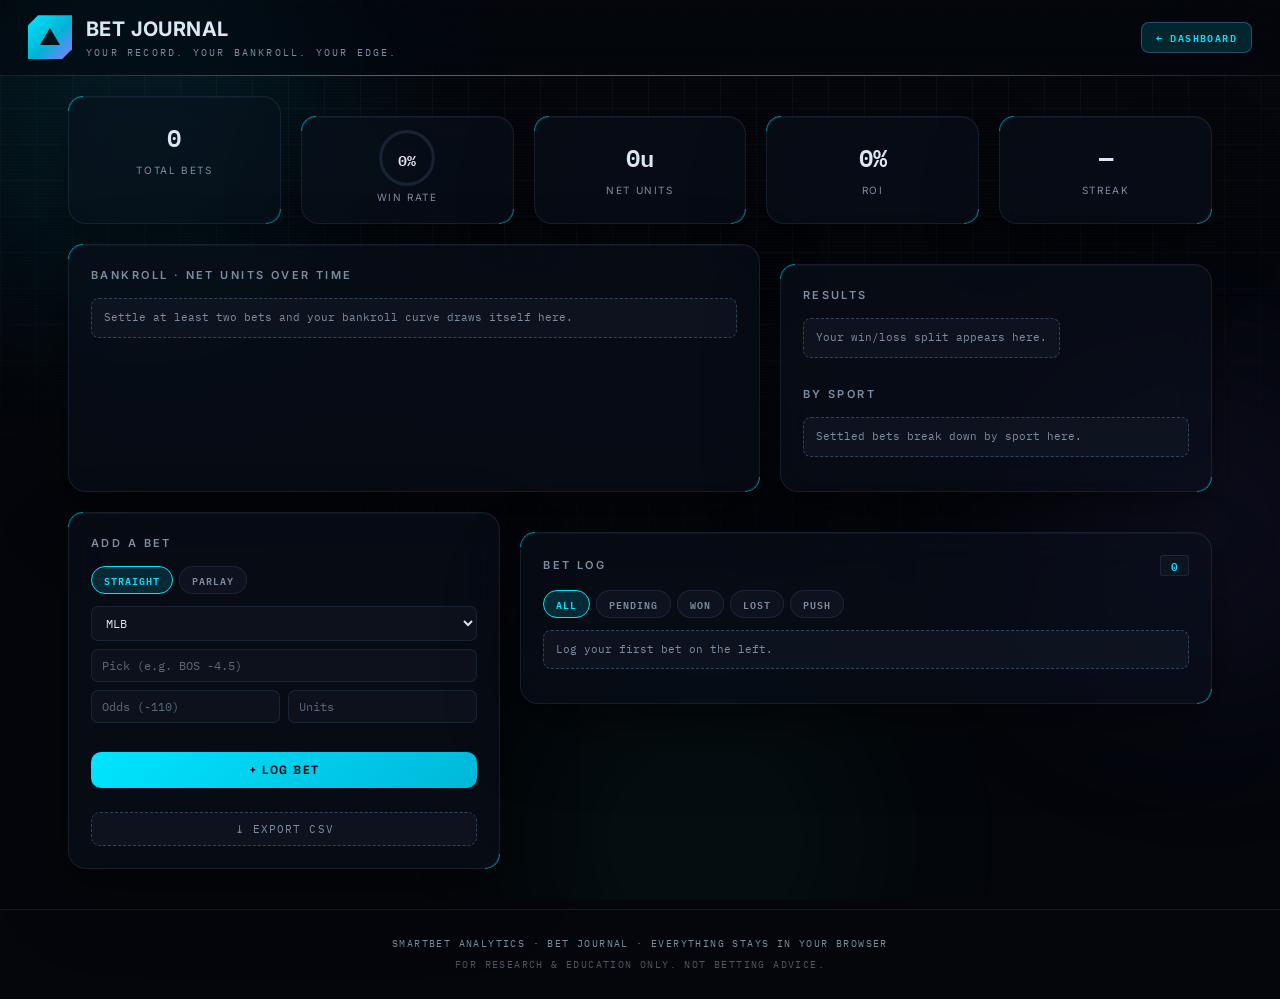
==== commit be30cf2f: "Parlays: multi-leg slip from odds clicks or manual entry, payout previews, separated log sections" ====
--- a/tracker.html
+++ b/tracker.html
@@ -4,10 +4,11 @@
   <meta charset="UTF-8" />
   <meta name="viewport" content="width=device-width, initial-scale=1.0" />
   <title>Bet Journal · SmartBet Analytics</title>
+  <link rel="icon" href="favicon.svg" type="image/svg+xml" />
   <link rel="preconnect" href="https://fonts.googleapis.com" />
   <link rel="preconnect" href="https://fonts.gstatic.com" crossorigin />
   <link href="https://fonts.googleapis.com/css2?family=Space+Grotesk:wght@400;500;600;700&family=IBM+Plex+Mono:wght@500;600&family=Inter:wght@400;500;600;700&display=swap" rel="stylesheet" />
-  <link rel="stylesheet" href="css/style.css?v=35" />
+  <link rel="stylesheet" href="css/style.css?v=37" />
 </head>
 <body>
   <!-- ===== Ambient background FX ===== -->
@@ -64,17 +65,24 @@
     <section class="log-grid">
       <div class="panel">
         <div class="panel-head"><h2>Add a Bet</h2></div>
+        <div class="filters slip-mode" id="slipMode">
+          <button type="button" class="chip on" data-mode="single">Straight</button>
+          <button type="button" class="chip" data-mode="parlay">Parlay</button>
+        </div>
         <form id="betForm" class="bet-form" autocomplete="off">
           <select id="betSport" class="bet-select">
             <option>NBA</option><option>NFL</option><option selected>MLB</option>
             <option>NHL</option><option>EPL</option><option>Other</option>
           </select>
+          <div id="parlayLegs" class="parlay-legs" hidden></div>
           <input id="betPick" type="text" placeholder="Pick (e.g. BOS -4.5)" required maxlength="40" />
           <div class="bet-form-row">
             <input id="betOdds" type="number" placeholder="Odds (-110)" required step="1" />
             <input id="betUnits" type="number" placeholder="Units" required min="0.1" step="0.1" />
           </div>
-          <button type="submit" class="btn-add">+ Log Bet</button>
+          <div id="payoutNote" class="payout-note"></div>
+          <button type="button" class="btn-ghost" id="addLegBtn" hidden>+ Add Leg</button>
+          <button type="submit" class="btn-add" id="logBetBtn">+ Log Bet</button>
         </form>
         <button id="csvBtn" class="csv-btn" title="Download your bets as a spreadsheet">⤓ Export CSV</button>
       </div>
@@ -104,7 +112,7 @@
     <p class="disclaimer">For research &amp; education only. Not betting advice.</p>
   </footer>
 
-  <script src="js/tracker.js?v=35"></script>
-  <script src="js/mybets.js?v=35"></script>
+  <script src="js/tracker.js?v=37"></script>
+  <script src="js/mybets.js?v=37"></script>
 </body>
 </html>
--- a/css/style.css
+++ b/css/style.css
@@ -704,6 +704,68 @@
 }
 .btn-add:active { transform: translateY(0) scale(.97); }
 
+/* parlay slip */
+.slip-mode { margin-bottom: 10px; }
+.parlay-legs { display: flex; flex-direction: column; gap: 6px; }
+.pl-leg {
+  display: flex; justify-content: space-between; align-items: center;
+  background: var(--bg-elevated);
+  border: 1px solid var(--border);
+  border-left: 3px solid var(--violet);
+  border-radius: 8px;
+  padding: 6px 10px;
+  font-family: var(--font-mono);
+  font-size: 12px;
+  animation: fadeUp .25s ease both;
+}
+.pl-leg button {
+  background: none; border: none; color: var(--text-dim);
+  cursor: pointer; font-size: 12px; margin-left: 6px;
+}
+.pl-leg button:hover { color: var(--danger); }
+.payout-note {
+  font-family: var(--font-mono);
+  font-size: 11px;
+  color: var(--accent);
+  min-height: 15px;
+  margin: -2px 0 0;
+}
+.btn-ghost {
+  font-family: var(--font-mono);
+  font-size: 11px; letter-spacing: .1em; text-transform: uppercase;
+  background: var(--bg-elevated);
+  border: 1px dashed var(--border-bright);
+  border-radius: 9px;
+  color: var(--text-dim);
+  padding: 8px;
+  cursor: pointer;
+  transition: color .15s, border-color .15s;
+}
+.btn-ghost:hover { color: var(--violet); border-color: var(--violet); }
+
+/* log sections + parlay items */
+.log-sec {
+  font-family: var(--font-mono);
+  font-size: 9px; font-weight: 600;
+  letter-spacing: .2em; text-transform: uppercase;
+  color: var(--text-dim);
+  margin: 8px 0 2px;
+}
+.bet-item.parlay { border-left-color: var(--violet); }
+.bet-item.parlay.win  { border-left-color: var(--green); }
+.bet-item.parlay.loss { border-left-color: var(--danger); }
+.bi-legs {
+  display: flex; flex-direction: column; gap: 2px;
+  margin-top: 5px;
+  font-family: var(--font-mono);
+  font-size: 11px;
+}
+.bi-legs em { color: var(--text-dim); font-style: normal; }
+.bi-towin {
+  font-family: var(--font-mono);
+  font-size: 11px; color: var(--text-dim);
+}
+
 .bets-list {
   display: flex; flex-direction: column; gap: 8px;
   margin-top: 12px;
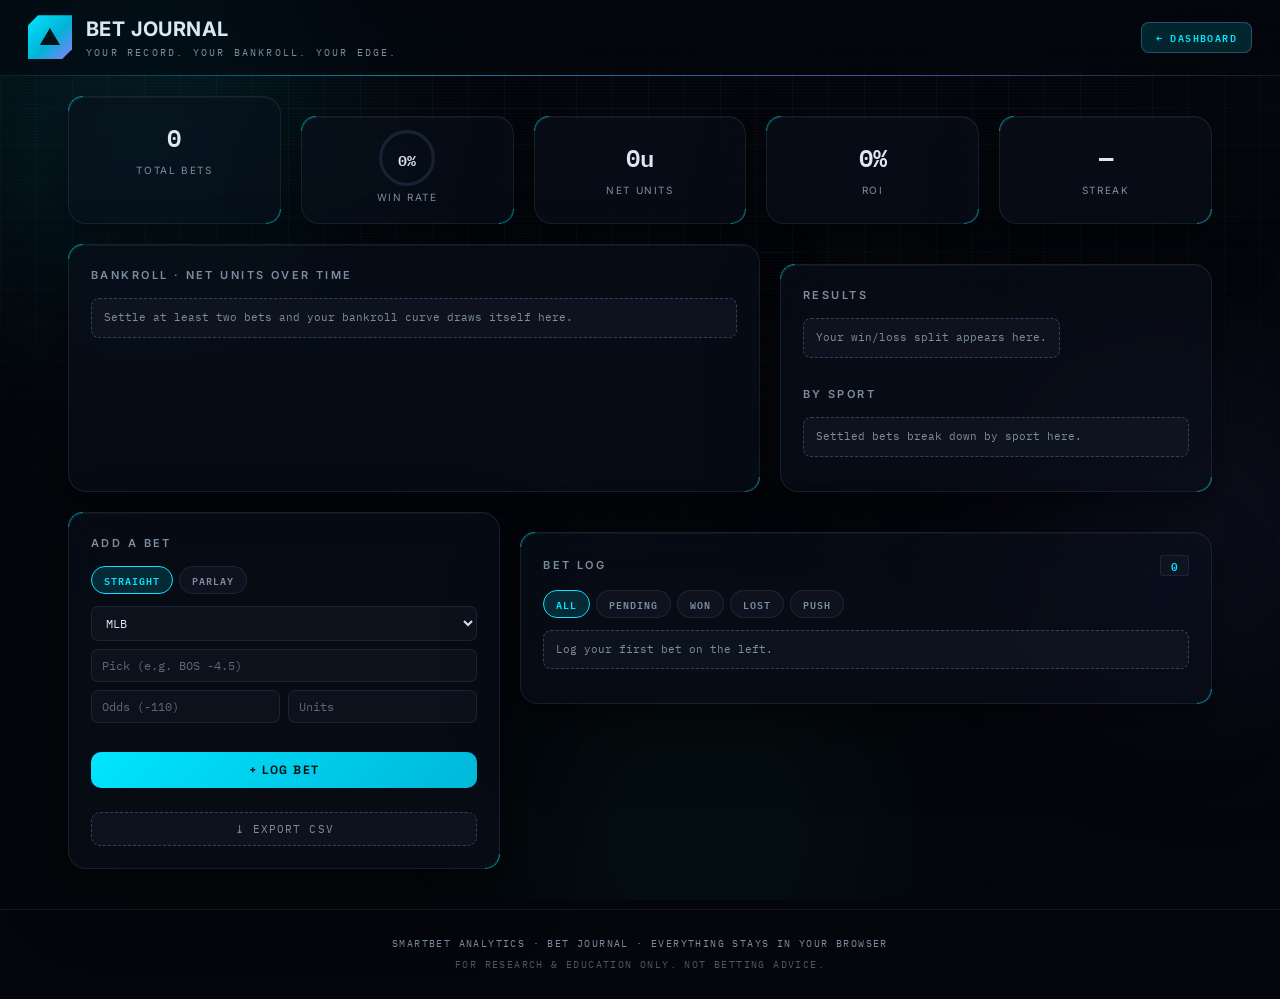
==== commit 3f89cd07: "Remove team logo fetching" ====
--- a/tracker.html
+++ b/tracker.html
@@ -8,7 +8,7 @@
   <link rel="preconnect" href="https://fonts.googleapis.com" />
   <link rel="preconnect" href="https://fonts.gstatic.com" crossorigin />
   <link href="https://fonts.googleapis.com/css2?family=Space+Grotesk:wght@400;500;600;700&family=IBM+Plex+Mono:wght@500;600&family=Inter:wght@400;500;600;700&display=swap" rel="stylesheet" />
-  <link rel="stylesheet" href="css/style.css?v=37" />
+  <link rel="stylesheet" href="css/style.css?v=40" />
 </head>
 <body>
   <!-- ===== Ambient background FX ===== -->
--- a/css/style.css
+++ b/css/style.css
@@ -344,11 +344,22 @@
   transition: left .5s ease;
   pointer-events: none;
 }
-.game-card:hover { border-color: var(--border-bright); transform: translateY(-2px); }
+.game-card:hover {
+  border-color: var(--border-bright);
+  transform: translateY(-2px);
+  box-shadow: inset 3px 0 0 var(--accent), 0 6px 18px rgba(0,0,0,.30);
+}
 .game-card:hover::after { left: 120%; }
 .game-card.active {
   border-color: var(--accent);
-  box-shadow: 0 0 0 1px var(--accent) inset, 0 0 22px rgba(0,229,255,.14);
+  box-shadow: inset 3px 0 0 var(--accent),
+              0 0 0 1px var(--accent) inset,
+              0 0 22px rgba(0,229,255,.14);
+}
+/* live games float above the rest: soft red aura */
+.game-card.live {
+  border-color: rgba(255, 93, 93, .30);
+  box-shadow: 0 0 16px rgba(255, 93, 93, .10);
 }
 .game-card .gc-time {
   font-family: var(--font-mono);
@@ -409,15 +420,21 @@
   grid-template-columns: 1fr auto 1fr;
   align-items: center;
   gap: 12px;
-  padding: 16px 14px 18px;
-  border: 1px solid var(--border);
-  border-radius: 10px;
-  margin-bottom: 18px;
-  /* team-color banner: away tint on the left, home tint on the right */
+  padding: 20px 16px 22px;
+  border: 1px solid var(--border-bright);
+  border-radius: 14px;
+  margin-bottom: 20px;
+  /* the hero of the panel: glass + team-color banner */
+  background: rgba(10, 15, 24, 0.55);
   background-image: linear-gradient(100deg,
     var(--away-t, transparent) 0%,
     transparent 42%, transparent 58%,
     var(--home-t, transparent) 100%);
+  backdrop-filter: var(--glass-blur);
+  -webkit-backdrop-filter: var(--glass-blur);
+  box-shadow:
+    0 1px 0 rgba(255,255,255,.06) inset,
+    0 12px 34px rgba(0,0,0,.38);
 }
 .team-block { text-align: center; }
 .team-block .tb-abbr {
@@ -452,12 +469,19 @@
   100% { transform: scale(1); }
 }
 
-.detail-section { margin-top: 22px; }
+.detail-section { margin-top: 24px; }
 .detail-section h3 {
-  display: flex; align-items: center; gap: 12px;
+  display: flex; align-items: center; gap: 10px;
   font-size: 11px; font-weight: 600;
   text-transform: uppercase; letter-spacing: .22em;
   color: var(--text-dim); margin-bottom: 12px;
+}
+.detail-section h3::before {
+  content: "";
+  width: 3px; height: 12px;
+  border-radius: 2px;
+  background: var(--accent);
+  box-shadow: 0 0 8px var(--accent-glow);
 }
 .detail-section h3::after {
   content: "";
@@ -507,7 +531,7 @@
 /* Team info grid */
 .teaminfo-grid { display: grid; grid-template-columns: 1fr 1fr; gap: 10px; }
 .ti-cell {
-  background: var(--bg-elevated); border: 1px solid var(--border);
+  background: var(--bg-elevated); border: 1px solid transparent;
   border-radius: 8px; padding: 10px 12px;
   transition: border-color .2s;
 }
@@ -525,7 +549,7 @@
 .injury-list { list-style: none; display: flex; flex-direction: column; gap: 6px; }
 .injury-list li {
   display: flex; align-items: center; gap: 10px;
-  background: var(--bg-elevated); border: 1px solid var(--border);
+  background: var(--bg-elevated); border: 1px solid transparent;
   border-radius: 8px; padding: 8px 12px; font-size: 13px;
   transition: border-color .2s;
 }
@@ -548,7 +572,7 @@
 .trends-grid { display: grid; grid-template-columns: 1fr 1fr; gap: 10px; }
 .trend-cell {
   position: relative; overflow: hidden;
-  background: var(--bg-elevated); border: 1px solid var(--border);
+  background: var(--bg-elevated); border: 1px solid transparent;
   border-radius: 8px; padding: 10px 12px; font-size: 13px;
   transition: border-color .2s, transform .18s;
 }
@@ -824,6 +848,57 @@
 }
 .disclaimer { margin-top: 6px; opacity: .6; }
 
+/* ===== Hierarchy tiers & the AI module ===== */
+/* Key floating panels (bet tracker) get the strongest glass */
+.panel-key {
+  border-color: var(--border-bright);
+  background: rgba(14, 20, 31, 0.66);
+  box-shadow:
+    0 1px 0 rgba(255,255,255,.06) inset,
+    0 14px 40px rgba(0,0,0,.40),
+    0 0 30px rgba(0, 229, 255, .05);
+}
+
+/* AI analysis module — purple = machine-generated, per the color system */
+#aiSection {
+  margin-top: 26px;
+  padding: 16px;
+  border: 1px solid rgba(139, 123, 255, .30);
+  border-radius: 14px;
+  background: rgba(20, 16, 38, 0.45);
+  backdrop-filter: var(--glass-blur);
+  -webkit-backdrop-filter: var(--glass-blur);
+  box-shadow: 0 10px 30px rgba(0,0,0,.32), 0 0 26px rgba(139,123,255,.07);
+}
+#aiSection h3::before { background: var(--violet); box-shadow: 0 0 8px rgba(139,123,255,.5); }
+#aiSection .tag { color: var(--violet); border-color: rgba(139,123,255,.4); background: rgba(139,123,255,.10); }
+#aiSection .ai-box::before { opacity: .7; }
+.ai-quick { display: flex; gap: 6px; flex-wrap: wrap; margin-top: 10px; }
+.ai-quick .chip:hover, .ai-quick .chip.on {
+  color: var(--violet); border-color: var(--violet);
+  background: rgba(139,123,255,.10);
+}
+.ai-fresh {
+  font-family: var(--font-mono);
+  font-size: 9px; letter-spacing: .12em; text-transform: uppercase;
+  color: var(--text-dim);
+  margin-top: 8px;
+  text-align: right;
+}
+
+/* Win/loss streak dots (last 5 games) */
+.strk-dots { display: inline-flex; gap: 3px; margin-left: 8px; vertical-align: 1px; }
+.strk-dot {
+  width: 7px; height: 7px; border-radius: 50%;
+  background: var(--text-dim);
+}
+.strk-dot.w { background: var(--green); box-shadow: 0 0 5px rgba(46,230,168,.5); }
+.strk-dot.l { background: var(--danger); box-shadow: 0 0 5px rgba(255,93,93,.4); }
+
+/* stat value pop on change */
+.bump { animation: statBump .22s cubic-bezier(.2,.8,.3,1.3); }
+@keyframes statBump { 50% { transform: scale(1.18); } }
+
 /* ===== One-click bet slip ===== */
 .oc-pair { display: flex; flex-direction: column; gap: 4px; margin-top: 6px; }
 .oc-bet {
